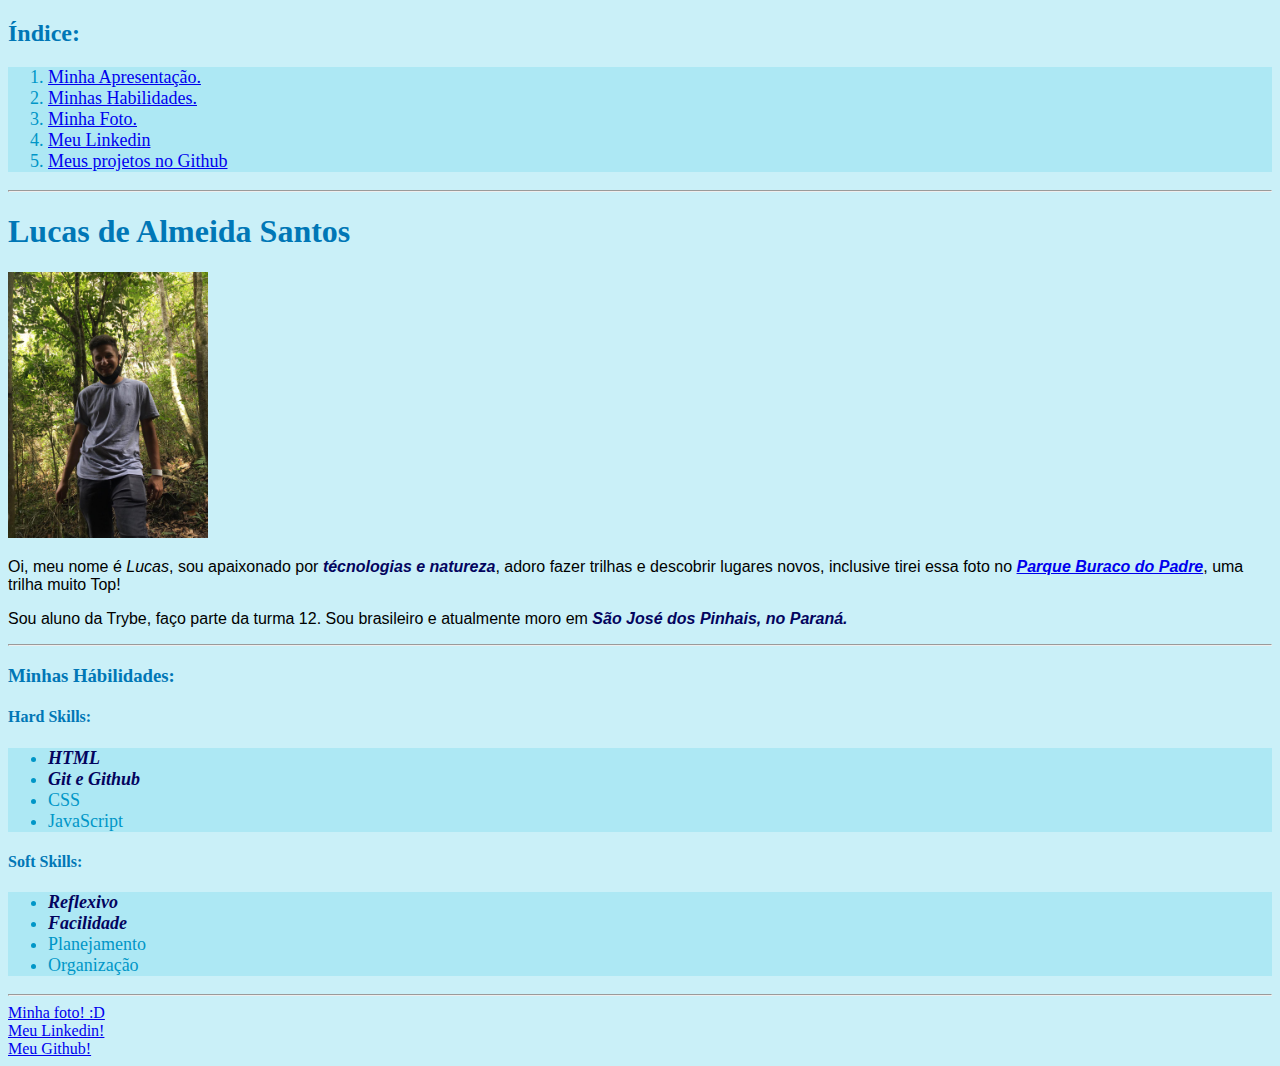
==== index.html @ 875b9acf "Alteraçao Github abrir aba" ====
<!DOCTYPE html>
<html lang="pt-BR">
<head>
    <meta charset="UTF-8">
    <meta http-equiv="X-UA-Compatible" content="IE=edge">
    <meta name="viewport" content="width=device-width, initial-scale=1.0">
    <title>Portfólio Lucas A. Santos</title>
    <style>
        body{
            background-color: #caf0f8;
        }


        h1, h2, h3, h4, h5, h6 {
            font-family: 'Times New Roman', Times, serif;
            color: #0077b6;
        }


        p {
            font-family: Arial, Helvetica, sans-serif;
        }
        strong {
            font-style: italic;
            color: #03045e;
        }
        ul, ol{
            font-size: 18px;
            background-color: #ade8f4;
        }
        li {
            color: #0096c7
        }
    </style>
</head>
<body>
    <h2>Índice:</h2>
    <ol>
        <li><a href="#apresentacao">Minha Apresentação.</a></li>
        <li><a href="#habilidades"> Minhas Habilidades.</a></li>
        <li><a href="#foto">Minha Foto.</a></li>
        <li><a href="#linkedin">Meu Linkedin</a></li>
        <li><a href="#github">Meus projetos no Github</a></li>
    </ol>
    <hr>
    <h1 id="apresentacao">Lucas de Almeida Santos</h1>
    <img class="imgperfil" width="200px" src="imagens/WhatsApp Image 2021-04-14 at 18.59.58.jpeg" alt="Foto de Lucas">
    <p>Oi, meu nome é <em>Lucas</em>, sou apaixonado por <strong>técnologias e natureza</strong>, adoro fazer trilhas e descobrir lugares novos, inclusive tirei essa foto no <strong><a href="https://buracodopadre.com.br/" target="_blank" alt="link para o parque buraco do padre">Parque Buraco do Padre</a></strong>, uma trilha muito Top!</p> <p>Sou aluno da Trybe, faço parte da turma 12. Sou brasileiro e atualmente moro em <strong>São José dos Pinhais, no Paraná.</strong></p>
    <hr>
    <h3 id="habilidades">Minhas Hábilidades:</h3>
    <h4>Hard Skills:</h4>
    <ul>
        <li><strong>HTML</strong></li>
        <li><strong>Git e Github</strong></li>
        <li>CSS</li>
        <li>JavaScript</li>
    </ul>
    <h4>Soft Skills:</h4>
    <ul>
        <li><strong>Reflexivo</strong></li>
        <li><strong>Facilidade</strong></li>
        <li>Planejamento</li>
        <li>Organização</li>
    </ul>
    <hr>
    <a id="foto" href="imagens/WhatsApp Image 2021-04-14 at 18.59.58.jpeg">Minha foto! :D</a><br>
    <a id="linkedin" target="_blank" href="https://www.linkedin.com/in/lucasquearis/">Meu Linkedin!</a><br>
    <a id="github" target="_blank" href="https://github.com/lucasquearis">Meu Github!</a>

</body>
</html>
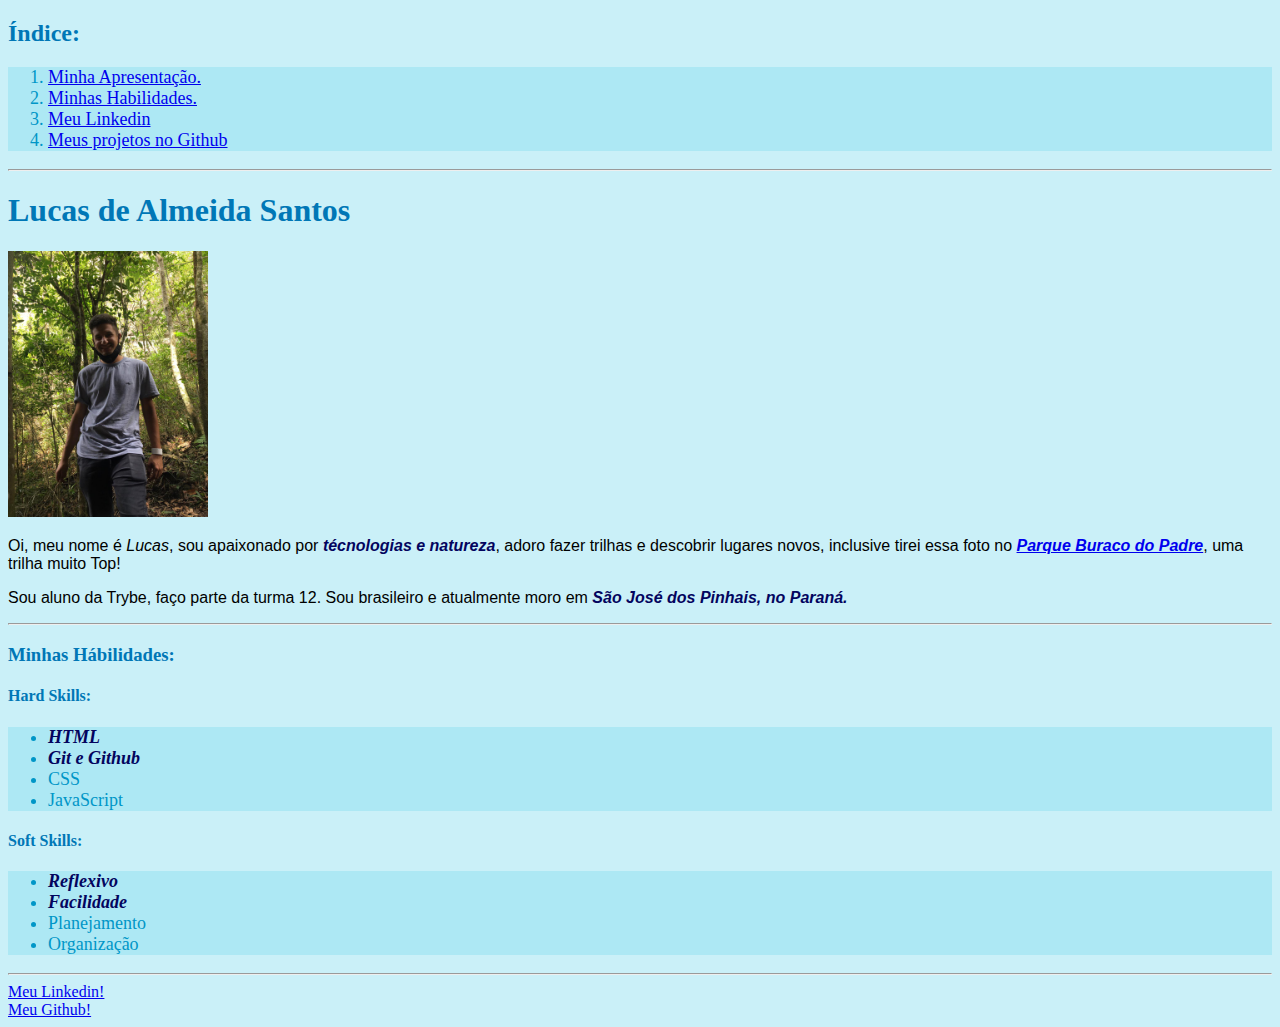
==== commit 7745b70e: "Alteraçao na Foto do perfil,adicionei um link dentro da foto que abre a minha foto" ====
--- a/index.html
+++ b/index.html
@@ -38,13 +38,12 @@
     <ol>
         <li><a href="#apresentacao">Minha Apresentação.</a></li>
         <li><a href="#habilidades"> Minhas Habilidades.</a></li>
-        <li><a href="#foto">Minha Foto.</a></li>
         <li><a href="#linkedin">Meu Linkedin</a></li>
         <li><a href="#github">Meus projetos no Github</a></li>
     </ol>
     <hr>
     <h1 id="apresentacao">Lucas de Almeida Santos</h1>
-    <img class="imgperfil" width="200px" src="imagens/WhatsApp Image 2021-04-14 at 18.59.58.jpeg" alt="Foto de Lucas">
+    <a href="imagens/WhatsApp Image 2021-04-14 at 18.59.58.jpeg"title="Minha Foto"><img src="imagens/WhatsApp Image 2021-04-14 at 18.59.58.jpeg" alt="Foto de Lucas"width="200px"></a>
     <p>Oi, meu nome é <em>Lucas</em>, sou apaixonado por <strong>técnologias e natureza</strong>, adoro fazer trilhas e descobrir lugares novos, inclusive tirei essa foto no <strong><a href="https://buracodopadre.com.br/" target="_blank" alt="link para o parque buraco do padre">Parque Buraco do Padre</a></strong>, uma trilha muito Top!</p> <p>Sou aluno da Trybe, faço parte da turma 12. Sou brasileiro e atualmente moro em <strong>São José dos Pinhais, no Paraná.</strong></p>
     <hr>
     <h3 id="habilidades">Minhas Hábilidades:</h3>
@@ -63,7 +62,6 @@
         <li>Organização</li>
     </ul>
     <hr>
-    <a id="foto" href="imagens/WhatsApp Image 2021-04-14 at 18.59.58.jpeg">Minha foto! :D</a><br>
     <a id="linkedin" target="_blank" href="https://www.linkedin.com/in/lucasquearis/">Meu Linkedin!</a><br>
     <a id="github" target="_blank" href="https://github.com/lucasquearis">Meu Github!</a>
 
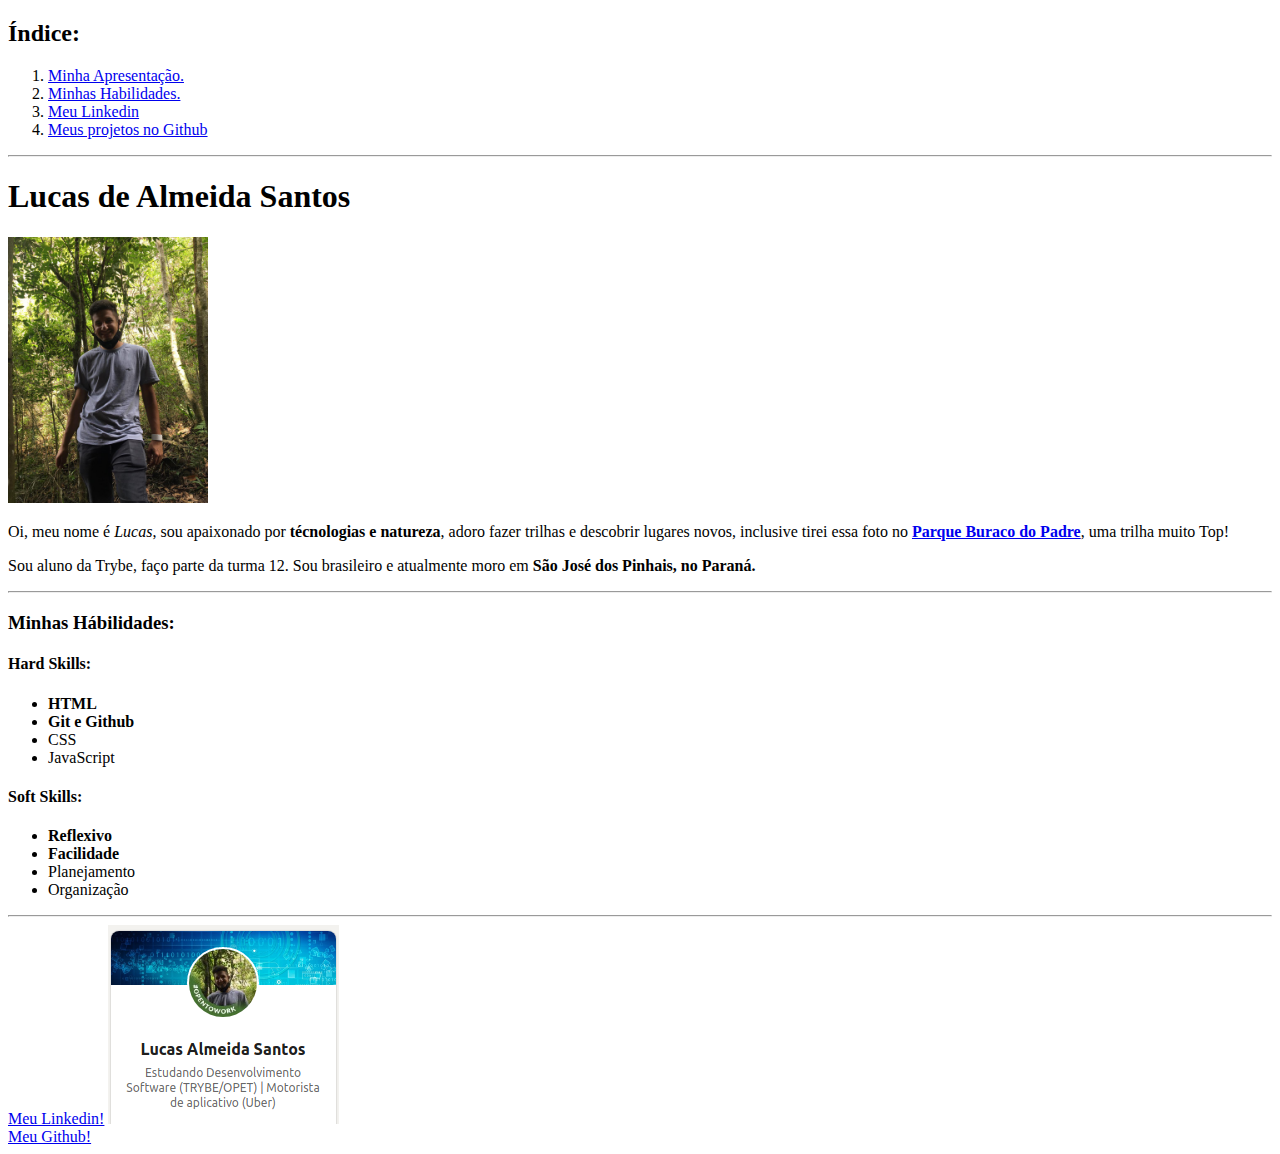
==== commit 6ee0effb: "Renome das fotos exlusao dos estilos do HTML e novo documento CSS" ====
--- a/index.html
+++ b/index.html
@@ -5,34 +5,8 @@
     <meta http-equiv="X-UA-Compatible" content="IE=edge">
     <meta name="viewport" content="width=device-width, initial-scale=1.0">
     <title>Portfólio Lucas A. Santos</title>
-    <style>
-        body{
-            background-color: #caf0f8;
-        }
+</head>
 
-
-        h1, h2, h3, h4, h5, h6 {
-            font-family: 'Times New Roman', Times, serif;
-            color: #0077b6;
-        }
-
-
-        p {
-            font-family: Arial, Helvetica, sans-serif;
-        }
-        strong {
-            font-style: italic;
-            color: #03045e;
-        }
-        ul, ol{
-            font-size: 18px;
-            background-color: #ade8f4;
-        }
-        li {
-            color: #0096c7
-        }
-    </style>
-</head>
 <body>
     <h2>Índice:</h2>
     <ol>
@@ -43,7 +17,7 @@
     </ol>
     <hr>
     <h1 id="apresentacao">Lucas de Almeida Santos</h1>
-    <a href="imagens/WhatsApp Image 2021-04-14 at 18.59.58.jpeg"title="Minha Foto"><img src="imagens/WhatsApp Image 2021-04-14 at 18.59.58.jpeg" alt="Foto de Lucas"width="200px"></a>
+    <a href="imagens/imgperfil.jpeg"title="Minha Foto"><img src="imagens/imgperfil.jpeg" alt="Foto de Lucas"width="200px"></a>
     <p>Oi, meu nome é <em>Lucas</em>, sou apaixonado por <strong>técnologias e natureza</strong>, adoro fazer trilhas e descobrir lugares novos, inclusive tirei essa foto no <strong><a href="https://buracodopadre.com.br/" target="_blank" alt="link para o parque buraco do padre">Parque Buraco do Padre</a></strong>, uma trilha muito Top!</p> <p>Sou aluno da Trybe, faço parte da turma 12. Sou brasileiro e atualmente moro em <strong>São José dos Pinhais, no Paraná.</strong></p>
     <hr>
     <h3 id="habilidades">Minhas Hábilidades:</h3>
@@ -62,8 +36,9 @@
         <li>Organização</li>
     </ul>
     <hr>
-    <a id="linkedin" target="_blank" href="https://www.linkedin.com/in/lucasquearis/">Meu Linkedin!</a><br>
-    <a id="github" target="_blank" href="https://github.com/lucasquearis">Meu Github!</a>
+    <a id="linkedin" target="_blank" href="https://www.linkedin.com/in/lucasquearis/">Meu Linkedin!</a>
+    <img src="imagens/imglinkedinmobile.png" alt="Imagem do perfil Linkedin">
+    <br><a id="github" target="_blank" href="https://github.com/lucasquearis">Meu Github!</a>
 
 </body>
 </html>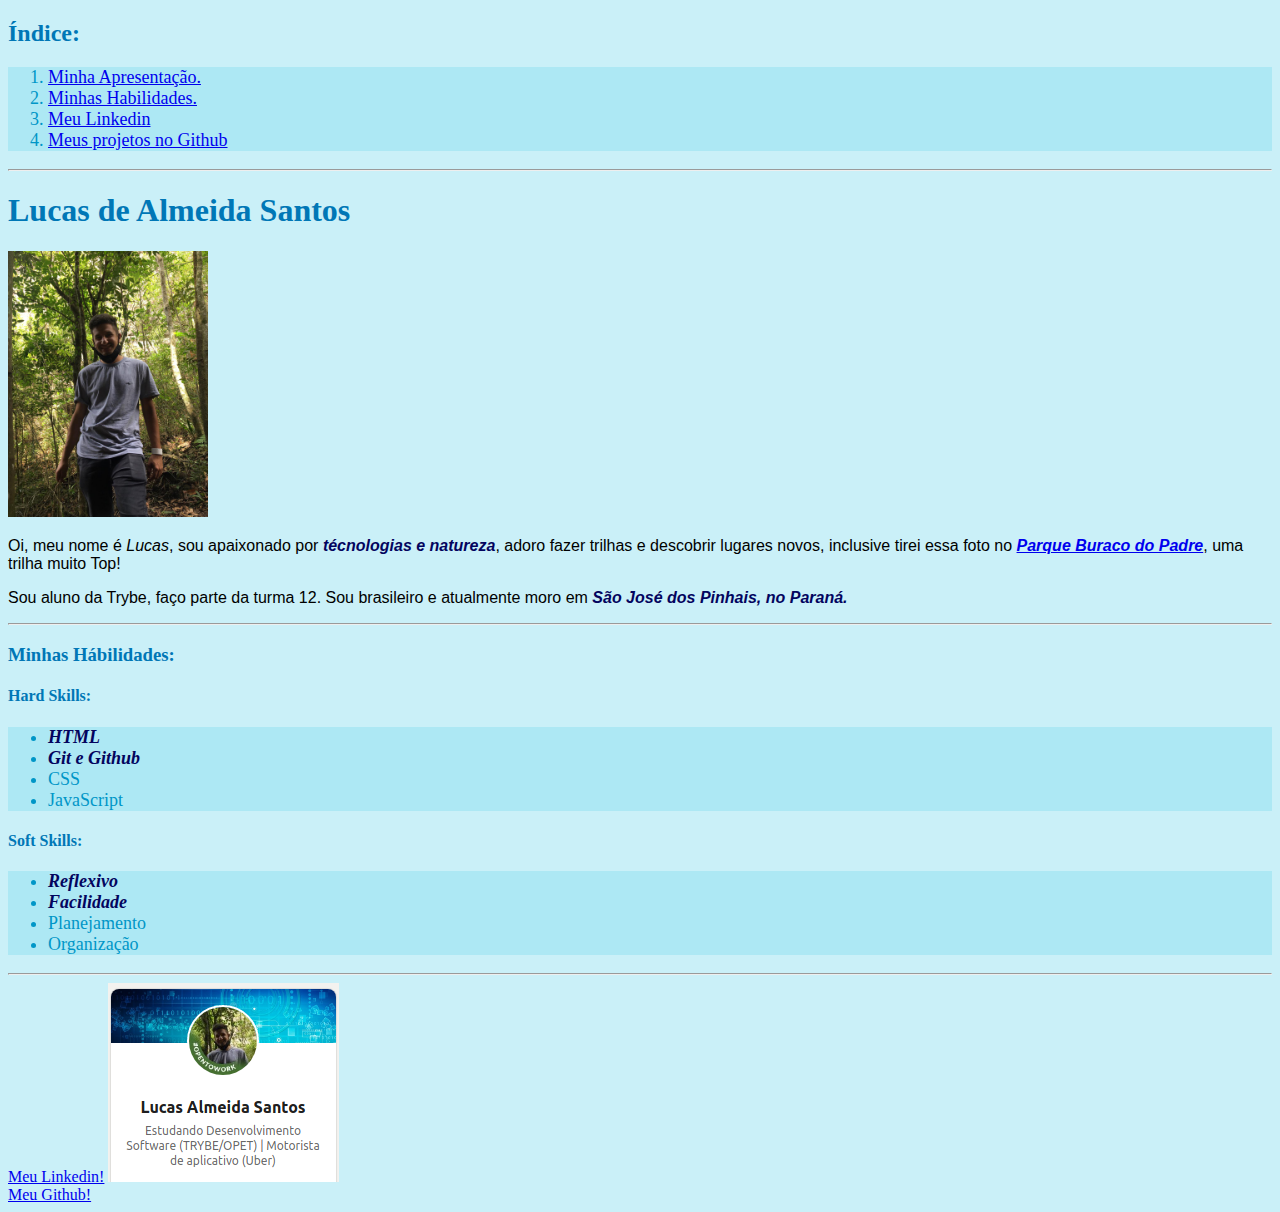
==== commit 1eb52b49: "Linkando o css ao html" ====
--- a/index.html
+++ b/index.html
@@ -5,8 +5,8 @@
     <meta http-equiv="X-UA-Compatible" content="IE=edge">
     <meta name="viewport" content="width=device-width, initial-scale=1.0">
     <title>Portfólio Lucas A. Santos</title>
+    <link rel="stylesheet" href="style.css">
 </head>
-
 <body>
     <h2>Índice:</h2>
     <ol>
--- a/style.css
+++ b/style.css
@@ -0,0 +1,25 @@
+body{
+    background-color: #caf0f8;
+}
+
+
+h1, h2, h3, h4, h5, h6 {
+    font-family: 'Times New Roman', Times, serif;
+    color: #0077b6;
+}
+
+
+p {
+    font-family: Arial, Helvetica, sans-serif;
+}
+strong {
+    font-style: italic;
+    color: #03045e;
+}
+ul, ol{
+    font-size: 18px;
+    background-color: #ade8f4;
+}
+li {
+    color: #0096c7
+}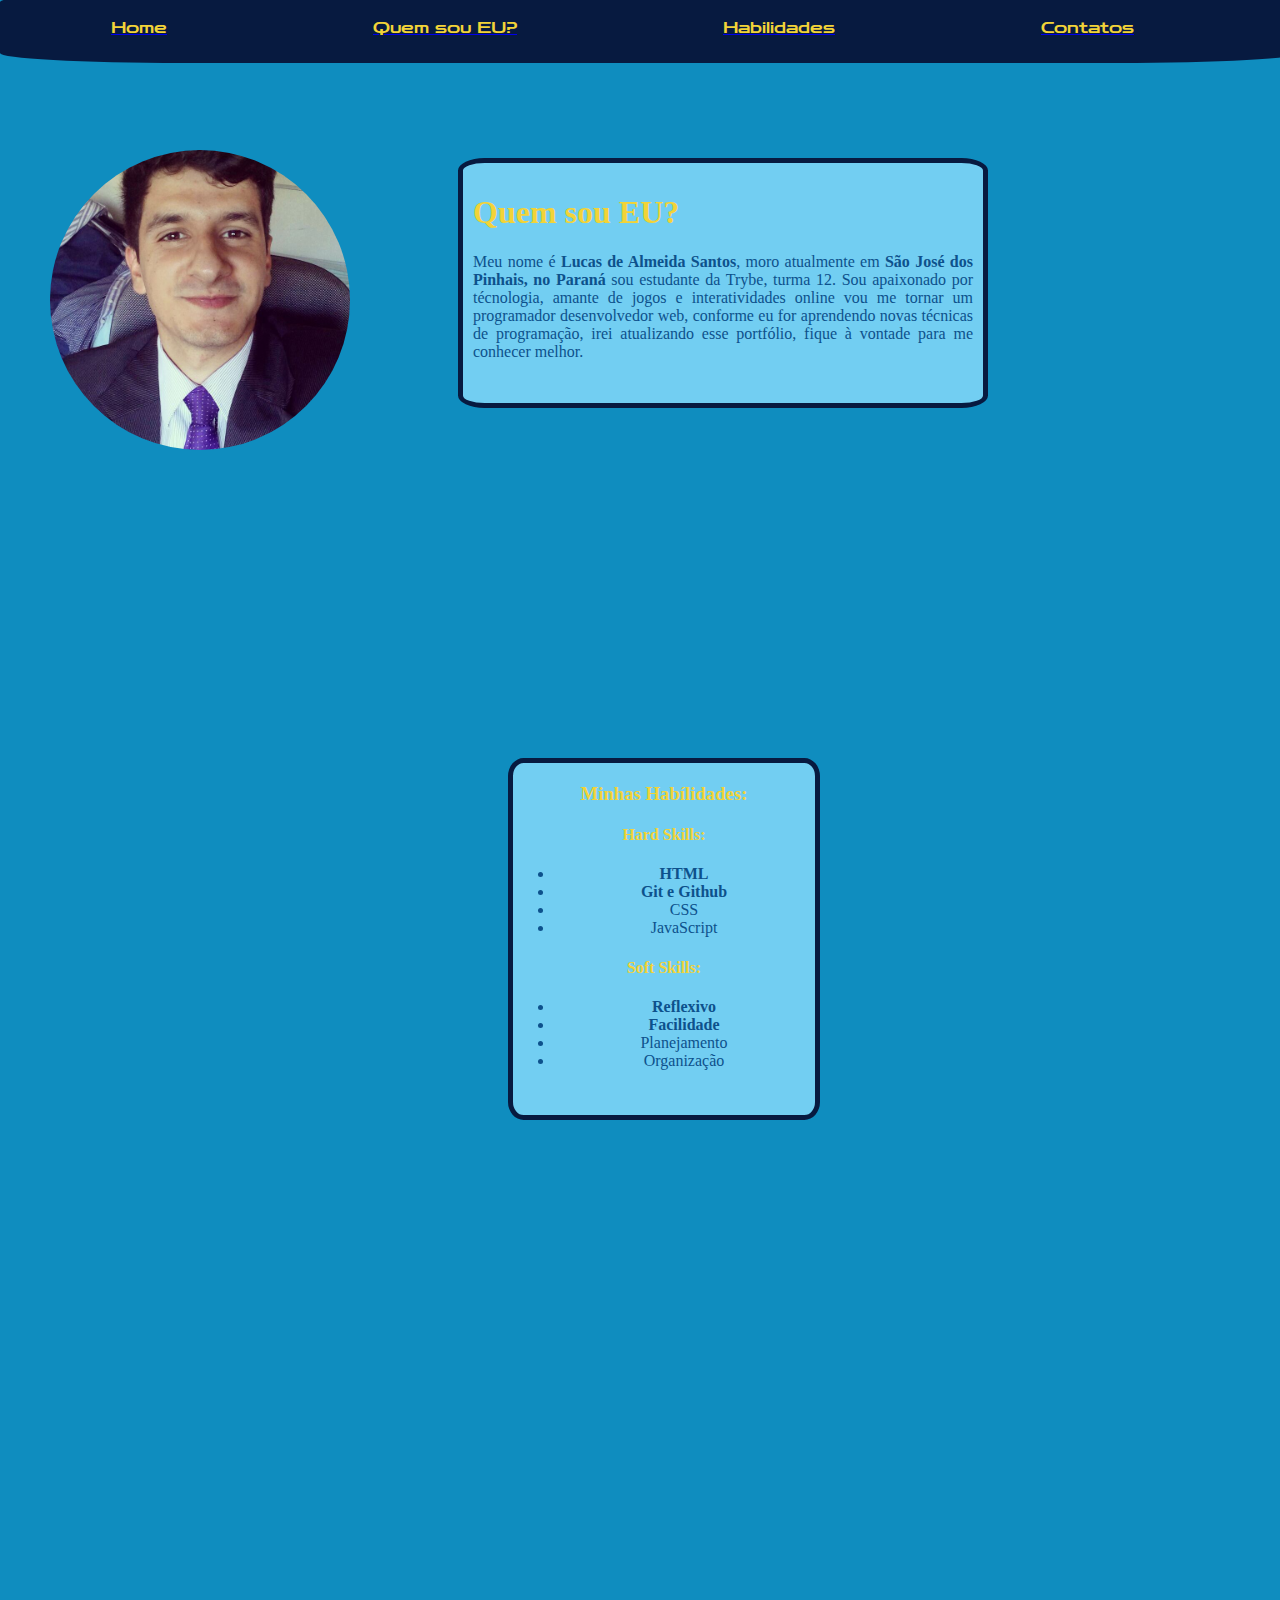
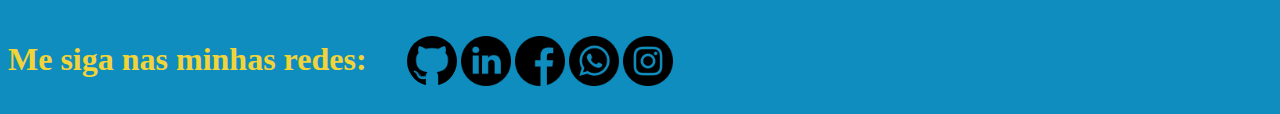
==== commit c31edbd7: "Portfolio atualizado com novo design depois da aula 3.3" ====
--- a/index.html
+++ b/index.html
@@ -1,44 +1,61 @@
-<!DOCTYPE html>
-<html lang="pt-BR">
-<head>
-    <meta charset="UTF-8">
-    <meta http-equiv="X-UA-Compatible" content="IE=edge">
-    <meta name="viewport" content="width=device-width, initial-scale=1.0">
-    <title>Portfólio Lucas A. Santos</title>
-    <link rel="stylesheet" href="style.css">
-</head>
-<body>
-    <h2>Índice:</h2>
-    <ol>
-        <li><a href="#apresentacao">Minha Apresentação.</a></li>
-        <li><a href="#habilidades"> Minhas Habilidades.</a></li>
-        <li><a href="#linkedin">Meu Linkedin</a></li>
-        <li><a href="#github">Meus projetos no Github</a></li>
-    </ol>
-    <hr>
-    <h1 id="apresentacao">Lucas de Almeida Santos</h1>
-    <a href="imagens/imgperfil.jpeg"title="Minha Foto"><img src="imagens/imgperfil.jpeg" alt="Foto de Lucas"width="200px"></a>
-    <p>Oi, meu nome é <em>Lucas</em>, sou apaixonado por <strong>técnologias e natureza</strong>, adoro fazer trilhas e descobrir lugares novos, inclusive tirei essa foto no <strong><a href="https://buracodopadre.com.br/" target="_blank" alt="link para o parque buraco do padre">Parque Buraco do Padre</a></strong>, uma trilha muito Top!</p> <p>Sou aluno da Trybe, faço parte da turma 12. Sou brasileiro e atualmente moro em <strong>São José dos Pinhais, no Paraná.</strong></p>
-    <hr>
-    <h3 id="habilidades">Minhas Hábilidades:</h3>
-    <h4>Hard Skills:</h4>
-    <ul>
-        <li><strong>HTML</strong></li>
-        <li><strong>Git e Github</strong></li>
-        <li>CSS</li>
-        <li>JavaScript</li>
-    </ul>
-    <h4>Soft Skills:</h4>
-    <ul>
-        <li><strong>Reflexivo</strong></li>
-        <li><strong>Facilidade</strong></li>
-        <li>Planejamento</li>
-        <li>Organização</li>
-    </ul>
-    <hr>
-    <a id="linkedin" target="_blank" href="https://www.linkedin.com/in/lucasquearis/">Meu Linkedin!</a>
-    <img src="imagens/imglinkedinmobile.png" alt="Imagem do perfil Linkedin">
-    <br><a id="github" target="_blank" href="https://github.com/lucasquearis">Meu Github!</a>
-
-</body>
+<!DOCTYPE html>
+<html lang="pt-BR">
+<head>
+    <meta charset="UTF-8">
+    <meta http-equiv="X-UA-Compatible" content="IE=edge">
+    <meta name="viewport" content="width=device-width, initial-scale=1.0">
+    <title>Portfólio Lucas A. Santos</title>
+    <link rel="stylesheet" href="style.css">
+    <link rel="preconnect" href="https://fonts.gstatic.com">
+    <style>
+        #github {
+            border-radius: 50%
+        }
+    </style>
+<link href="https://fonts.googleapis.com/css2?family=Zen+Dots&display=swap" rel="stylesheet">
+</head>
+<body>
+    <div id="menu" class="menu">
+        <ul>
+        <a href="https://lucasquearis.github.io"><li>Home</li></a>
+        <a href="#header"><li>Quem sou EU?</li></a>
+        <a href="#habilidade"><li>Habilidades</li></a>
+        <a href="#contato"><li>Contatos</li></a>
+        </ul>
+    </div>
+    <a href="imagens/imagemperfil.jpg"title="Minha Foto"><img class="imgperfil" src="imagens/imagemperfil.jpg" alt="Foto de Lucas"></a>
+    <div id="header" class="header">
+        <h1 id="apresentacao">Quem sou EU?</h1>
+        <p>Meu nome é <strong>Lucas de Almeida Santos</strong>, moro atualmente em <strong>São José dos Pinhais, no Paraná</strong> sou estudante da <span class="trybe">Trybe, turma 12. Sou apaixonado por técnologia, amante de jogos e interatividades online vou me tornar um programador desenvolvedor web, conforme eu for aprendendo novas técnicas de programação, irei atualizando esse portfólio, fique à vontade para me conhecer melhor.</span></p>
+    </div>
+    <div id="habilidade" class="habilidade">
+        <h3 id="habilidades">Minhas Habílidades:</h3>
+        <h4>Hard Skills:</h4>
+        <ul>
+            <li><strong>HTML</strong></li>
+            <li><strong>Git e Github</strong></li>
+            <li>CSS</li>
+            <li>JavaScript</li>
+        </ul>
+        <h4>Soft Skills:</h4>
+        <ul>
+            <li><strong>Reflexivo</strong></li>
+            <li><strong>Facilidade</strong></li>
+            <li>Planejamento</li>
+            <li>Organização</li>
+        </ul>
+    </div>
+    <div id="contato" class="contato">
+        <h1>Me siga nas minhas redes:</h1>
+        <ul>
+            <li><a href="https://github.com/lucasquearis" target="_blank"><img id="github" src="imagens/017-github.png" alt="icone github"></a></li>
+            <li><a href="https://www.linkedin.com/in/lucasquearis/" target="_blank"><img src="imagens/010-linkedin.png" alt="icone linkedin"></a></li>
+            <li><a href="https://www.facebook.com/lucasquearis/" target="_blank"><img src="imagens/001-facebook.png" alt="icone facebook"></a></li>
+            <li><a href="https://api.whatsapp.com/send?phone=554196802945" target="_blank"><img src="imagens/003-whatsapp.png" alt="icone whatsapp"></a></li>
+            <li><a href="https://www.instagram.com/lucasquearis/" target="_blank"><img src="imagens/011-instagram.png" alt="icone instagram"></a></li>
+        </ul>
+    </div>
+
+
+</body>
 </html>--- a/style.css
+++ b/style.css
@@ -1,25 +1,100 @@
-body{
-    background-color: #caf0f8;
-}
-
-
-h1, h2, h3, h4, h5, h6 {
-    font-family: 'Times New Roman', Times, serif;
-    color: #0077b6;
-}
-
-
-p {
-    font-family: Arial, Helvetica, sans-serif;
-}
-strong {
-    font-style: italic;
-    color: #03045e;
-}
-ul, ol{
-    font-size: 18px;
-    background-color: #ade8f4;
-}
-li {
-    color: #0096c7
+body {
+    background-color: #0F8DBF;
+}
+
+h1, h2, h3, h4, h5, h6 {
+    color:#F2D338
+}
+
+p, li, ul {
+    color: #0D518C;
+}
+
+.menu {
+    display: flex;
+    font-family: 'Zen Dots', cursive;
+    background-color: #071A40;
+    border-radius: 14%;
+    padding: 10px;
+    margin: -8px;
+    position: fixed;
+    top: 0%;
+    width: 100%;
+    z-index: 3;
+}
+
+.menu li {
+    display: inline;
+    margin: 100px;
+    color: #F2D338;
+}
+
+.menu ul {
+    display: block;
+    padding-left: 1px;
+}
+
+.imgperfil {
+    position: absolute;
+    float: initial;
+    top: 150px;
+    left: 50px;
+    width: 300px;
+    border-radius: 50%;
+    z-index: 1;
+}
+.header {
+    background-color: #72CEF2;
+    border-width: 5px;
+    border-style: solid;
+    border-color: #071A40;
+    border-radius: 5%;
+    position: relative;
+    z-index: 2;
+    top: 150px;
+    left: 450px;
+    height: 220px;
+    width: 500px;
+    padding: 10px;
+    text-align: justify;
+    overflow: auto;
+}
+
+.habilidade {
+    background-color: #72CEF2;
+    background-color: #72CEF2;
+    border-width: 5px;
+    border-style: solid;
+    border-color: #071A40;
+    border-radius: 5%;
+    padding: 1px;
+    width: 300px;
+    height: 350px;
+    text-align: center;
+    list-style-position: initial;
+    margin: 500px;
+    overflow: auto;
+}
+
+.contato {
+    display: flex;
+}
+
+.contato li {
+    display: inline;
+    text-align: center;
+    margin: auto;
+}
+
+.contato img {
+    width: 50px;
+}
+
+.menu li:hover {
+    color: #72CEF2;
+    text-decoration: underline;
+}
+
+.menu li:active, .menu:visited {
+    text-decoration: none;
 }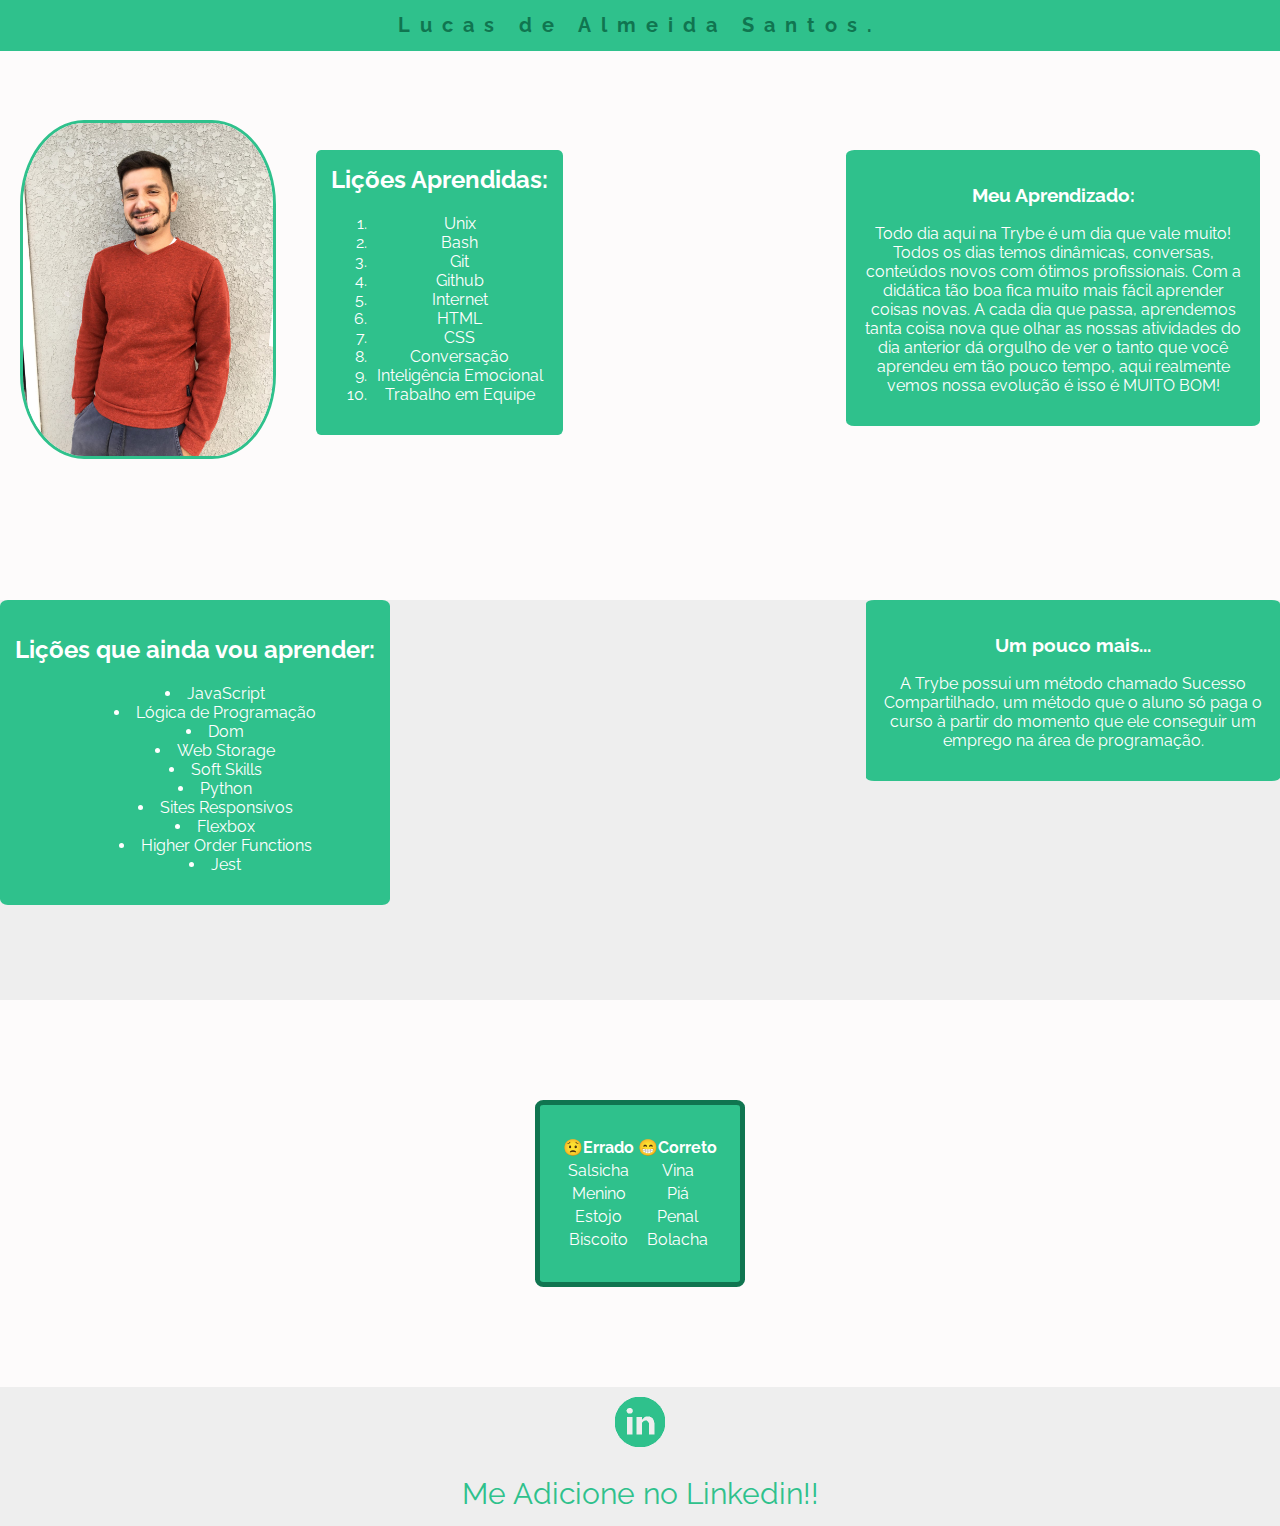
==== commit 00024e82: "Portfolio atualizado template projeto" ====
--- a/index.html
+++ b/index.html
@@ -1,61 +1,100 @@
-<!DOCTYPE html>
-<html lang="pt-BR">
-<head>
-    <meta charset="UTF-8">
-    <meta http-equiv="X-UA-Compatible" content="IE=edge">
-    <meta name="viewport" content="width=device-width, initial-scale=1.0">
-    <title>Portfólio Lucas A. Santos</title>
-    <link rel="stylesheet" href="style.css">
-    <link rel="preconnect" href="https://fonts.gstatic.com">
-    <style>
-        #github {
-            border-radius: 50%
-        }
-    </style>
-<link href="https://fonts.googleapis.com/css2?family=Zen+Dots&display=swap" rel="stylesheet">
-</head>
-<body>
-    <div id="menu" class="menu">
-        <ul>
-        <a href="https://lucasquearis.github.io"><li>Home</li></a>
-        <a href="#header"><li>Quem sou EU?</li></a>
-        <a href="#habilidade"><li>Habilidades</li></a>
-        <a href="#contato"><li>Contatos</li></a>
-        </ul>
-    </div>
-    <a href="imagens/imagemperfil.jpg"title="Minha Foto"><img class="imgperfil" src="imagens/imagemperfil.jpg" alt="Foto de Lucas"></a>
-    <div id="header" class="header">
-        <h1 id="apresentacao">Quem sou EU?</h1>
-        <p>Meu nome é <strong>Lucas de Almeida Santos</strong>, moro atualmente em <strong>São José dos Pinhais, no Paraná</strong> sou estudante da <span class="trybe">Trybe, turma 12. Sou apaixonado por técnologia, amante de jogos e interatividades online vou me tornar um programador desenvolvedor web, conforme eu for aprendendo novas técnicas de programação, irei atualizando esse portfólio, fique à vontade para me conhecer melhor.</span></p>
-    </div>
-    <div id="habilidade" class="habilidade">
-        <h3 id="habilidades">Minhas Habílidades:</h3>
-        <h4>Hard Skills:</h4>
-        <ul>
-            <li><strong>HTML</strong></li>
-            <li><strong>Git e Github</strong></li>
-            <li>CSS</li>
-            <li>JavaScript</li>
-        </ul>
-        <h4>Soft Skills:</h4>
-        <ul>
-            <li><strong>Reflexivo</strong></li>
-            <li><strong>Facilidade</strong></li>
-            <li>Planejamento</li>
-            <li>Organização</li>
-        </ul>
-    </div>
-    <div id="contato" class="contato">
-        <h1>Me siga nas minhas redes:</h1>
-        <ul>
-            <li><a href="https://github.com/lucasquearis" target="_blank"><img id="github" src="imagens/017-github.png" alt="icone github"></a></li>
-            <li><a href="https://www.linkedin.com/in/lucasquearis/" target="_blank"><img src="imagens/010-linkedin.png" alt="icone linkedin"></a></li>
-            <li><a href="https://www.facebook.com/lucasquearis/" target="_blank"><img src="imagens/001-facebook.png" alt="icone facebook"></a></li>
-            <li><a href="https://api.whatsapp.com/send?phone=554196802945" target="_blank"><img src="imagens/003-whatsapp.png" alt="icone whatsapp"></a></li>
-            <li><a href="https://www.instagram.com/lucasquearis/" target="_blank"><img src="imagens/011-instagram.png" alt="icone instagram"></a></li>
-        </ul>
-    </div>
-
-
-</body>
+<!DOCTYPE html>
+<html lang="pt-BR">
+<head>
+    <meta charset="UTF-8">
+    <meta http-equiv="X-UA-Compatible" content="IE=edge">
+    <meta name="viewport" content="width=device-width, initial-scale=1.0">
+    <link rel="stylesheet" href="style.css">
+    <link rel="preconnect" href="https://fonts.gstatic.com">
+    <link href="https://fonts.googleapis.com/css2?family=Raleway&display=swap" rel="stylesheet">
+    <title>Portfólio Lucas de Almeida Santos</title>
+</head>
+<body>
+    <header class="header">
+        <img class="minhafoto" src="imagens/fotoperfil.jpg" alt="Foto de Lucas">
+
+        <article class="article">
+            <h3>Meu Aprendizado:</h3>
+            <p>Todo dia aqui na Trybe é um dia que vale muito! Todos os dias temos dinâmicas, conversas, conteúdos novos com ótimos profissionais. Com a didática tão boa fica muito mais fácil aprender coisas novas.
+            A cada dia que passa, aprendemos tanta coisa nova que olhar as nossas atividades do dia anterior dá orgulho de ver o tanto que você aprendeu em tão pouco tempo, aqui realmente vemos nossa evolução é isso é MUITO BOM!</p>
+        </article>
+
+        <section class="lista_aprendida">
+            <h2>Lições Aprendidas:</h2>
+            <ol id="licoes_aprendidas">
+                <li>Unix</li>
+                <li>Bash</li>
+                <li>Git</li>
+                <li>Github</li>
+                <li>Internet</li>
+                <li>HTML</li>
+                <li>CSS</li>
+                <li>Conversação</li>
+                <li>Inteligência Emocional</li>
+                <li>Trabalho em Equipe</li>
+            </ol>
+        </section>
+    </header>
+
+    <div id="cabecalho">
+        <h1 id="titulo"> <span id="lucas">Lucas de Almeida Santos.</span></h1>
+    </div>
+
+    <div class="segundaparte">
+        <aside class="aside">
+            <h3>Um pouco mais...</h3>
+            <p>
+                A Trybe possui um método chamado Sucesso Compartilhado, um método que o aluno só paga o curso à partir do momento que ele conseguir um emprego na área de programação.
+            </p>
+        </aside>
+        <div>    
+            <section class="lista_a_aprender">
+                <h2>Lições que ainda vou aprender:</h2>
+                <ul class="licoes_a_aprender">
+                    <li>JavaScript</li>
+                    <li>Lógica de Programação</li>
+                    <li>Dom</li>
+                    <li>Web Storage</li>
+                    <li>Soft Skills</li>
+                    <li>Python</li>
+                    <li>Sites Responsivos</li>
+                    <li>Flexbox</li>
+                    <li>Higher Order Functions</li>
+                    <li>Jest</li>
+                </ul>
+            </section>
+        </div>
+    </div>
+
+    <div class="terceiraparte">
+        <table class="tabela">
+            <tr>
+                <th class="errado">&#128543Errado</th>
+                <th class="correto">&#128513Correto</th>
+            </tr>
+            <tr>
+                <td>Salsicha</td>
+                <td>Vina</td>
+            </tr>
+            <tr>
+                <td>Menino</td>
+                <td>Piá</td>
+            </tr>
+            <tr>
+                <td>Estojo</td>
+                <td>Penal</td>
+            </tr>
+            <tr>
+                <td>Biscoito</td>
+                <td>Bolacha</td>
+            </tr>
+        </table>
+    
+    </div>
+
+    <footer id="rodape" class="rodape">
+        <a href="#"><img class="img" src="imagens/010-linkedin.png" alt="Icone Linkedin"></a>
+        <p>Me Adicione no Linkedin!!</p>
+    </footer>
+</body>
 </html>--- a/style.css
+++ b/style.css
@@ -1,100 +1,128 @@
-body {
-    background-color: #0F8DBF;
-}
-
-h1, h2, h3, h4, h5, h6 {
-    color:#F2D338
-}
-
-p, li, ul {
-    color: #0D518C;
-}
-
-.menu {
-    display: flex;
-    font-family: 'Zen Dots', cursive;
-    background-color: #071A40;
-    border-radius: 14%;
-    padding: 10px;
-    margin: -8px;
-    position: fixed;
-    top: 0%;
-    width: 100%;
-    z-index: 3;
-}
-
-.menu li {
-    display: inline;
-    margin: 100px;
-    color: #F2D338;
-}
-
-.menu ul {
-    display: block;
-    padding-left: 1px;
-}
-
-.imgperfil {
-    position: absolute;
-    float: initial;
-    top: 150px;
-    left: 50px;
-    width: 300px;
-    border-radius: 50%;
-    z-index: 1;
-}
-.header {
-    background-color: #72CEF2;
-    border-width: 5px;
-    border-style: solid;
-    border-color: #071A40;
-    border-radius: 5%;
-    position: relative;
-    z-index: 2;
-    top: 150px;
-    left: 450px;
-    height: 220px;
-    width: 500px;
-    padding: 10px;
-    text-align: justify;
-    overflow: auto;
-}
-
-.habilidade {
-    background-color: #72CEF2;
-    background-color: #72CEF2;
-    border-width: 5px;
-    border-style: solid;
-    border-color: #071A40;
-    border-radius: 5%;
-    padding: 1px;
-    width: 300px;
-    height: 350px;
-    text-align: center;
-    list-style-position: initial;
-    margin: 500px;
-    overflow: auto;
-}
-
-.contato {
-    display: flex;
-}
-
-.contato li {
-    display: inline;
-    text-align: center;
-    margin: auto;
-}
-
-.contato img {
-    width: 50px;
-}
-
-.menu li:hover {
-    color: #72CEF2;
-    text-decoration: underline;
-}
-
-.menu li:active, .menu:visited {
-    text-decoration: none;
+body {
+  background-color: rgb(253, 251, 251);
+  margin: 0%;
+}
+
+#cabecalho {
+  top: 0%;
+  position: fixed;
+  background-color: rgb(47, 193, 140);
+  width: 100%;
+}
+
+#titulo {
+  text-align: center;
+  font-family: Raleway, sans-serif;
+  color: white;
+  font-size: 20px;
+  letter-spacing: 10px;
+}
+
+#lucas {
+  color: rgb(16, 117, 80);
+}
+
+.minhafoto {
+  width: 250px;
+  border-radius: 25%;
+  float: left;
+  margin: 20px;
+  border: solid rgb(47, 193, 140);
+}
+
+.header {
+  margin-top: 100px;
+  height: 400px;
+  text-align: center;
+}
+
+.lista_aprendida {
+  text-align: center;
+  float: left;
+  margin: 50px 20px;
+  background-color: rgb(47, 193, 140);
+  border-radius: 2%;
+  padding: 15px;
+  color: white;
+  font-family: Raleway, sans-serif;
+}
+
+.lista_aprendida h2 {
+  margin-top: 0%;
+}
+
+.article {
+  border-radius: 2%;
+  background-color: rgb(47, 193, 140);
+  padding: 15px;
+  max-width: 30%;
+  color: white;
+  font-family: Raleway, sans-serif;
+  float: right;
+  margin: 50px 20px;
+}
+
+.segundaparte {
+  background-color: rgb(238, 238, 238);
+  margin-top: 100px;
+  height: 400px;
+  text-align: center;
+}
+
+.aside {
+  border-radius: 2%;
+  background-color: rgb(47, 193, 140);
+  padding: 15px;
+  max-width: 30%;
+  color: white;
+  font-family: Raleway, sans-serif;
+  float: right;
+  margin: auto;
+  text-align: center;
+}
+
+.lista_a_aprender {
+  list-style-position: inside;
+  float: left;
+  margin: auto;
+  background-color: rgb(47, 193, 140);
+  border-radius: 2%;
+  padding: 15px;
+  color: white;
+  font-family: Raleway, sans-serif;
+}
+
+.terceiraparte {
+  margin: 100px;
+}
+
+.tabela {
+  border-radius: 4%;
+  background-color: rgb(47, 193, 140);
+  border: rgb(16, 117, 80) solid 5px;
+  text-align: center;
+  margin: auto;
+  height: auto;
+  padding: 30px 20px;
+  color: white;
+  font-family: Raleway, sans-serif;
+}
+
+.rodape {
+  height: auto;
+  background-color: rgb(238, 238, 238);
+  text-align: center;
+}
+.rodape p {
+  border-radius: 2%;
+  padding: 15px;
+  color: rgb(47, 193, 140);
+  font-family: Raleway, sans-serif;
+  font-size: 30px;
+  margin: 0%;
+}
+
+.img {
+  width: 50px;
+  margin: 10px;
 }